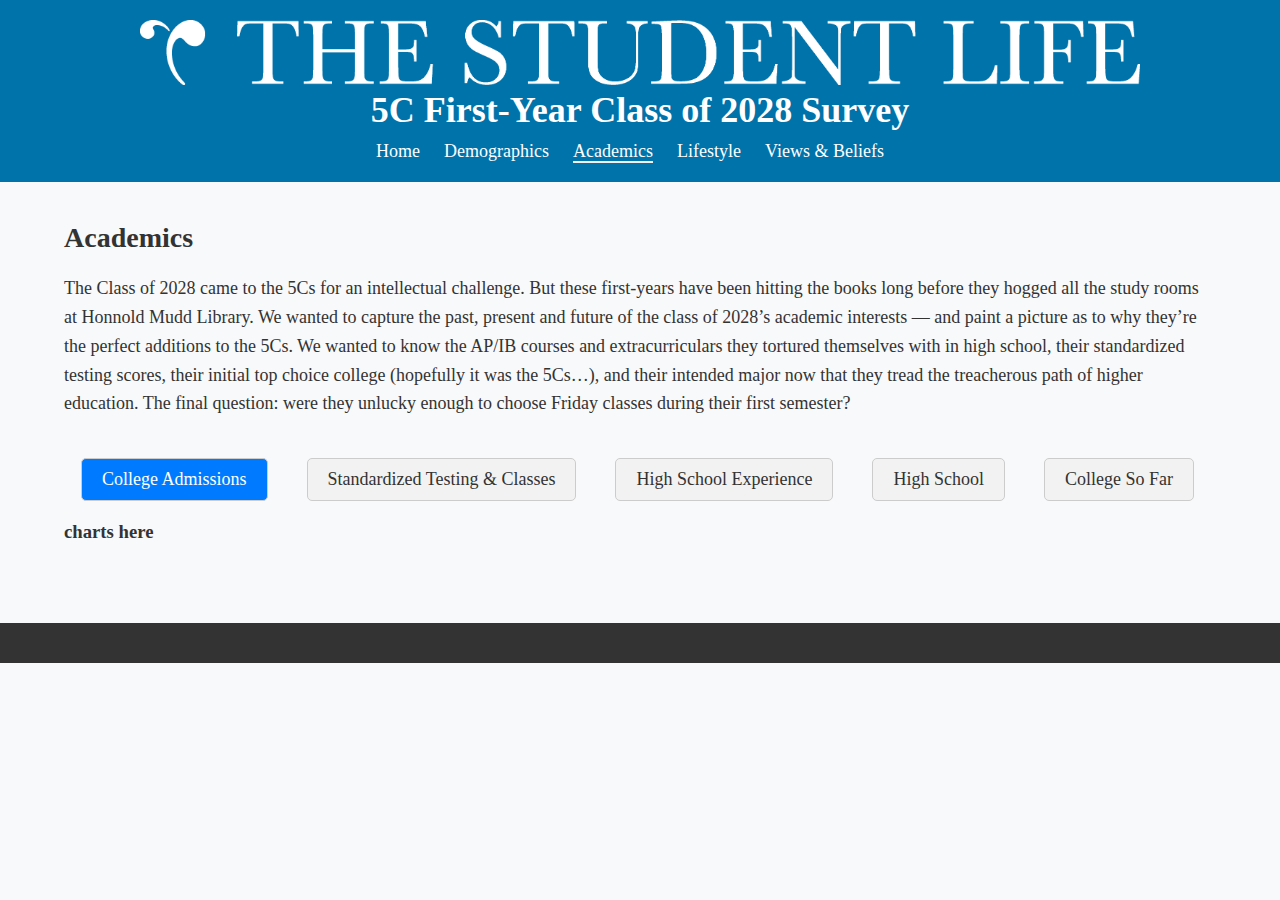
==== academics.html @ 9fb65de4 "Update academics.html" ====
<!DOCTYPE html>
<html lang="en">
<head>
    <meta charset="UTF-8">
    <meta name="viewport" content="width=device-width, initial-scale=1.0">
    <title>5C First-Year Class of 2028 Survey - Academics</title>
    <link rel="icon" type="image/x-icon" href="tsllogo.png">
    <link rel="stylesheet" href="styles.css">
    <style>
        /* Basic styling for the tabs */
        .tab-nav ul {
            list-style-type: none;
            padding: 0;
            display: flex;
            justify-content: space-around;
            margin-bottom: 20px;
        }
        
        .tab-nav ul li {
            padding: 10px 20px;
            background-color: #f2f2f2;
            cursor: pointer;
            border: 1px solid #ccc;
            margin-right: 5px;
            text-align: center;
        }
        
        /* Change active tab color to blue */
        .tab-nav ul li.active {
            background-color: #007BFF;  /* Blue color */
            color: white; /* White text on blue background */
        }

        /* Style for tab content */
        .tab-content {
            display: none; /* Hide all content by default */
            margin-top: 20px;
        }

        .tab-content.active {
            display: block; /* Show active tab content */
        }

        /* Make the iframe responsive */
        .iframe-container {
            position: relative;
            width: 100%;
            height: 0;
            padding-bottom: 56.25%; /* 16:9 aspect ratio */
            overflow: hidden;
            max-width: 100%;
        }

        .iframe-container iframe {
            position: absolute;
            top: 0;
            left: 0;
            width: 100%;
            height: 100%;
            border: none;
        }
    </style>
</head>
<body>

    <header>
        <div class="container">
            <!-- Logo First -->
           <a href="https://www.tsl.news">
            <img src="logo.png" alt="Logo">
        </a>
 <style>
        header {
            text-align: center; /* Center the content inside the header */
        }

        header img {
            width: 1000px; /* Optional: Set the size of the image */
        }
    </style>

            <!-- Title -->
            <h1>5C First-Year Class of 2028 Survey</h1>
            <nav>
                <ul class="main-nav">
                    <li><a href="index.html">Home</a></li>
                    <li><a href="demographics.html">Demographics</a></li>
                    <li><a href="academics.html" class="active">Academics</a></li>
                    <li><a href="lifestyle.html">Lifestyle</a></li>
                    <li><a href="views.html">Views & Beliefs</a></li>
                </ul>
            </nav>
        </div>
    </header>

    <main>
        <div class="container">
            <section class="intro">
                <h2>Academics</h2>
                <p>The Class of 2028 came to the 5Cs for an intellectual challenge. But these first-years have been hitting the books long before they hogged all the study rooms at Honnold Mudd Library. We wanted to capture the past, present and future of the class of 2028’s academic interests — and paint a picture as to why they’re the perfect additions to the 5Cs. We wanted to know the AP/IB courses and extracurriculars they tortured themselves with in high school, their standardized testing scores, their initial top choice college (hopefully it was the 5Cs…), and their intended major now that they tread the treacherous path of higher education. The final question: were they unlucky enough to choose Friday classes during their first semester? 
</p>
            </section>

            <section class="tabs">
                <!-- Tab Navigation -->
                <div class="tab-nav">
                    <ul>
                        <li class="tab-link active" data-tab="admissions">College Admissions</li>
                        <li class="tab-link" data-tab="testing">Standardized Testing & Classes</li>
                        <li class="tab-link" data-tab="experience">High School Experience</li>
                        <li class="tab-link" data-tab="highschool">High School</li>
                        <li class="tab-link" data-tab="college">College So Far</li>
                    </ul>
                </div>

                <!-- Tab Content -->
                <div class="tab-content active" id="admissions">
                    <h3>charts here</h3>
                </div>

                <div class="tab-content" id="testing">
                    <h3>charts here</h3>
                </div>

                <div class="tab-content" id="experience">
                    <h3>charts here</h3>
                </div>

                <div class="tab-content" id="highschool">
                    <h3>charts here</h3>

                </div>

                <div class="tab-content" id="college">
                    <h3>charts herer</h3>
                </div>
            </section>
        </div>
    </main>

    <footer>
        <div class="container">
        </div>
    </footer>

    <script>
        // JavaScript to handle tab switching
        document.addEventListener("DOMContentLoaded", function() {
            const tabs = document.querySelectorAll(".tab-link");
            const tabContents = document.querySelectorAll(".tab-content");

            tabs.forEach(tab => {
                tab.addEventListener("click", function() {
                    // Remove active class from all tabs and tab contents
                    tabs.forEach(t => t.classList.remove("active"));
                    tabContents.forEach(content => content.classList.remove("active"));

                    // Add active class to the clicked tab and its corresponding content
                    tab.classList.add("active");
                    const activeTabContent = document.getElementById(tab.dataset.tab);
                    activeTabContent.classList.add("active");
                });
            });
        });
    </script>

</body>
</html>
---- styles.css ----
/* General styles */
* {
    margin: 0;
    padding: 0;
    box-sizing: border-box;
}

body {
    font-family: 'Palatino', serif;
    background-color: #f8f9fa;
    color: #333;
}

.container {
    width: 90%;
    margin: 0 auto;
}

/* Header Styles */
header {
    background-color: #0073aa;
    color: white;
    padding: 20px 0;
}

header h1 {
    text-align: center;
    font-size: 36px;
    margin-bottom: 10px;
}

header .main-nav {
    text-align: center;
    list-style: none;
}

header .main-nav li {
    display: inline;
    margin-right: 20px;
}

header .main-nav li a {
    color: white;
    text-decoration: none;
    font-size: 18px;
}

header .main-nav li a:hover, header .main-nav li a.active {
    border-bottom: 2px solid #f0f0f0;
}

/* Main Section */
main {
    padding: 40px 0;
}

.intro {
    margin-bottom: 40px;
}

.intro h2 {
    font-size: 28px;
    margin-bottom: 20px;
}

.intro p {
    font-size: 18px;
    line-height: 1.6;
}

/* Tabs Section */
.tabs {
    margin-top: 30px;
}

.tab-nav ul {
    list-style: none;
    display: flex;
    justify-content: center;
    margin-bottom: 20px;
}

.tab-nav li {
    margin-right: 30px;
}

.tab-link {
    cursor: pointer;
    padding: 10px 20px;
    font-size: 18px;
    background-color: #e0e0e0;
    border-radius: 5px;
    transition: background-color 0.3s;
}

.tab-link:hover {
    background-color: #ccc;
}

.tab-link.active {
    background-color: #0073aa;
    color: white;
}

.tab-content {
    display: none;
}

.tab-panel.active {
    display: block;
}

footer {
    background-color: #333;
    color: white;
    text-align: center;
    padding: 20px 0;
    margin-top: 40px;
}

footer p {
    font-size: 14px;
}
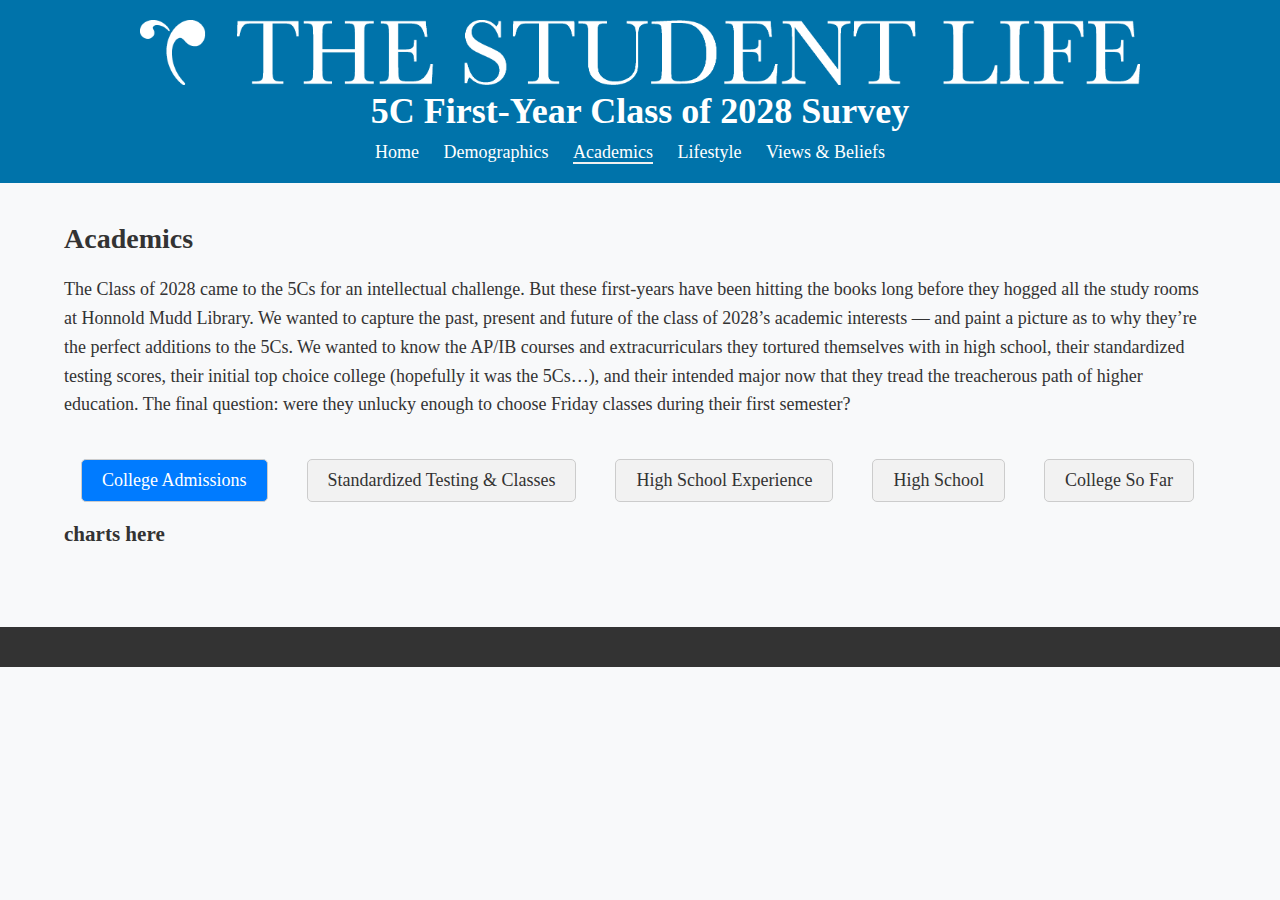
==== commit 13183a0e: "Update academics.html" ====
--- a/academics.html
+++ b/academics.html
@@ -1,6 +1,7 @@
 <!DOCTYPE html>
 <html lang="en">
 <head>
+    <meta name="viewport" content="width=device-width, initial-scale=1.0">
     <meta charset="UTF-8">
     <meta name="viewport" content="width=device-width, initial-scale=1.0">
     <title>5C First-Year Class of 2028 Survey - Academics</title>
--- a/styles.css
+++ b/styles.css
@@ -1,4 +1,18 @@
 /* General styles */
+/* For screens wider than 600px (e.g., tablets and desktop) */
+@media (min-width: 600px) {
+  body {
+    font-size: 18px;
+  }
+}
+
+/* For screens smaller than 600px (e.g., mobile phones) */
+@media (max-width: 599px) {
+  body {
+    font-size: 16px;
+  }
+}
+
 * {
     margin: 0;
     padding: 0;
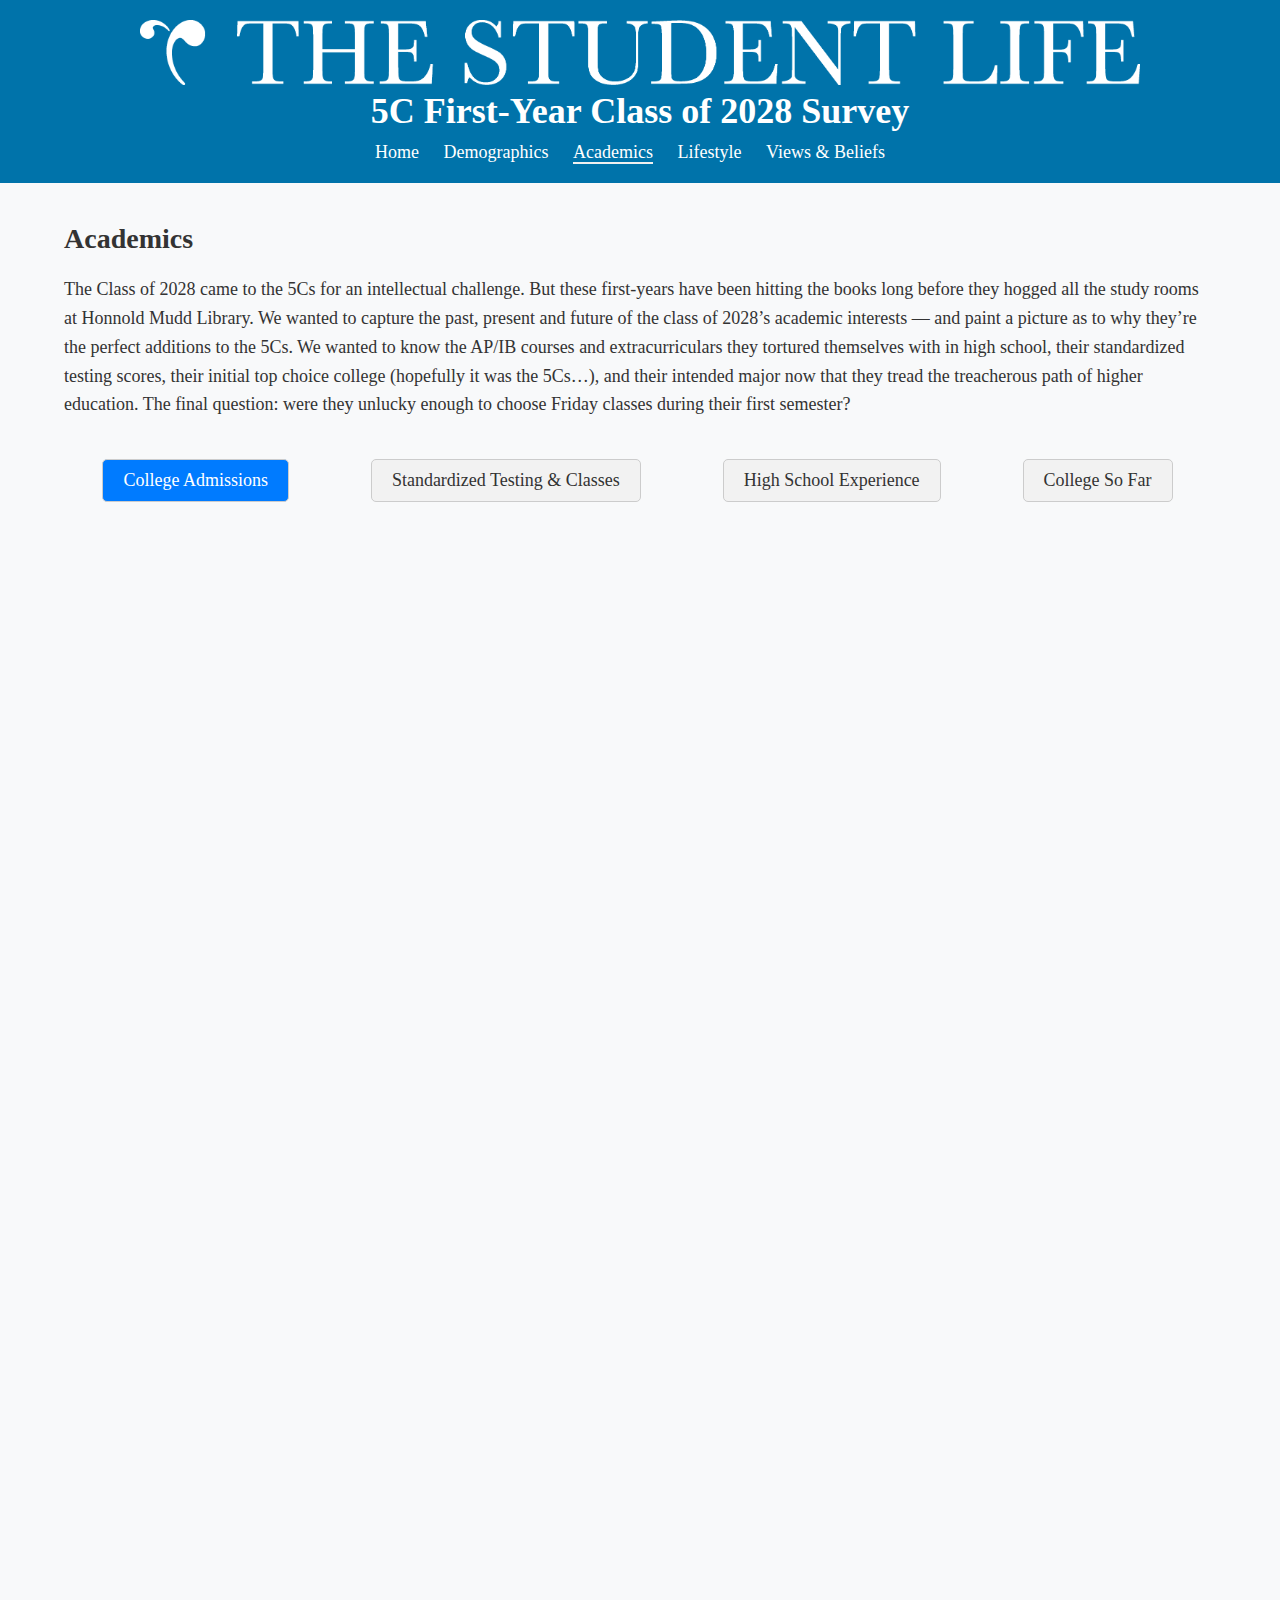
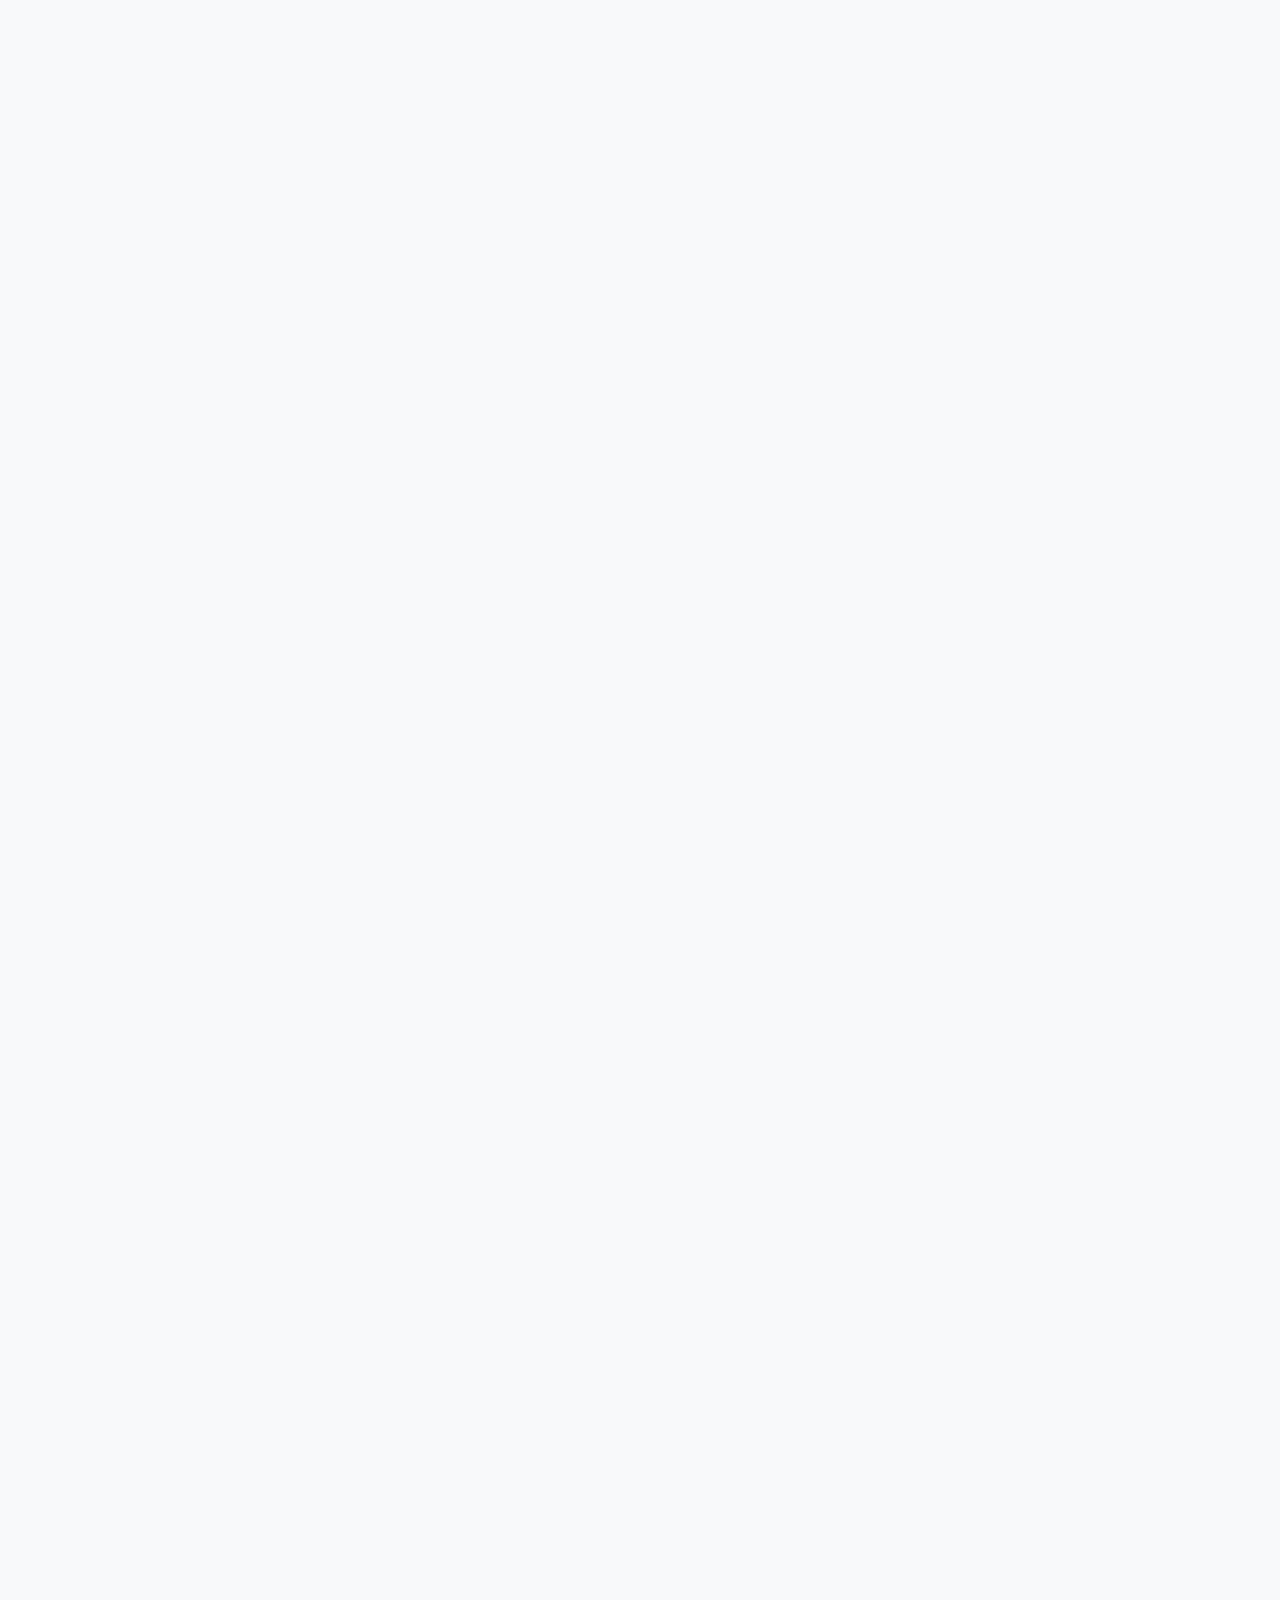
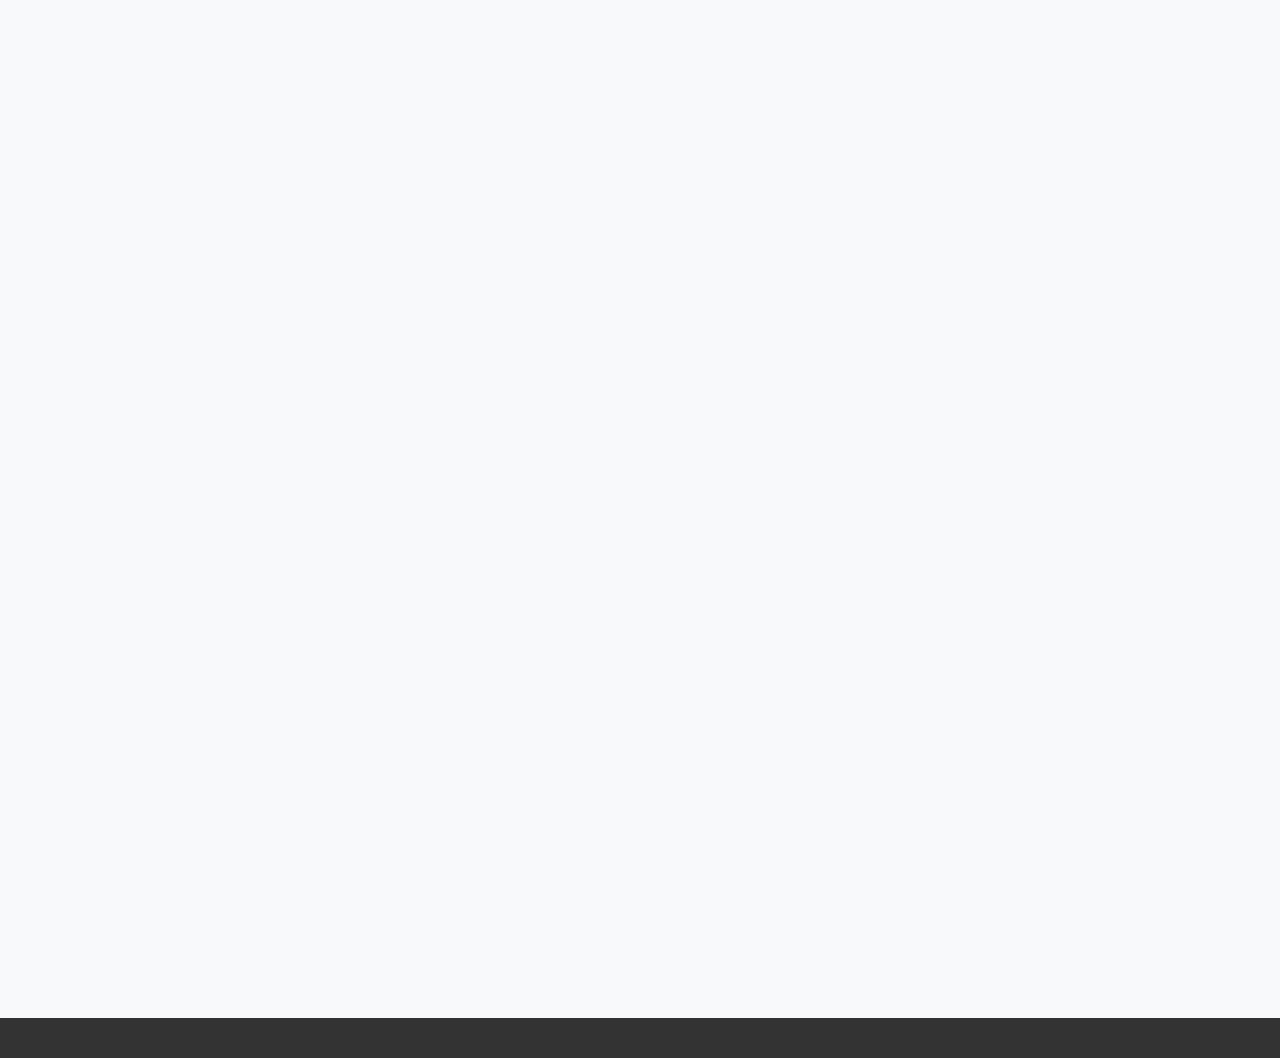
==== commit c531e61a: "Update academics.html" ====
--- a/academics.html
+++ b/academics.html
@@ -109,31 +109,85 @@
                         <li class="tab-link active" data-tab="admissions">College Admissions</li>
                         <li class="tab-link" data-tab="testing">Standardized Testing & Classes</li>
                         <li class="tab-link" data-tab="experience">High School Experience</li>
-                        <li class="tab-link" data-tab="highschool">High School</li>
                         <li class="tab-link" data-tab="college">College So Far</li>
                     </ul>
                 </div>
 
                 <!-- Tab Content -->
                 <div class="tab-content active" id="admissions">
-                    <h3>charts here</h3>
+                  <iframe title="Did you receive any external college preparatory help, such as from a hired college counselor or standardized testing tutor?" aria-label="Pie Chart" id="datawrapper-chart-xb7A1" src="https://datawrapper.dwcdn.net/xb7A1/3/" scrolling="no" frameborder="0" style="width: 0; min-width: 100% !important; border: none;" height="581" data-external="1"></iframe><script type="text/javascript">!function(){"use strict";window.addEventListener("message",(function(a){if(void 0!==a.data["datawrapper-height"]){var e=document.querySelectorAll("iframe");for(var t in a.data["datawrapper-height"])for(var r=0;r<e.length;r++)if(e[r].contentWindow===a.source){var i=a.data["datawrapper-height"][t]+"px";e[r].style.height=i}}}))}();
+</script>
+                    <iframe title="Did your high school provide you with a college counselor?" aria-label="Pie Chart" id="datawrapper-chart-PdTts" src="https://datawrapper.dwcdn.net/PdTts/2/" scrolling="no" frameborder="0" style="width: 0; min-width: 100% !important; border: none;" height="409" data-external="1"></iframe><script type="text/javascript">!function(){"use strict";window.addEventListener("message",(function(a){if(void 0!==a.data["datawrapper-height"]){var e=document.querySelectorAll("iframe");for(var t in a.data["datawrapper-height"])for(var r=0;r<e.length;r++)if(e[r].contentWindow===a.source){var i=a.data["datawrapper-height"][t]+"px";e[r].style.height=i}}}))}();
+</script>
+                    <iframe title="Is the school you are attending your top choice school?" aria-label="Column Chart" id="datawrapper-chart-8JvEN" src="https://datawrapper.dwcdn.net/8JvEN/2/" scrolling="no" frameborder="0" style="width: 0; min-width: 100% !important; border: none;" height="439" data-external="1"></iframe><script type="text/javascript">!function(){"use strict";window.addEventListener("message",(function(a){if(void 0!==a.data["datawrapper-height"]){var e=document.querySelectorAll("iframe");for(var t in a.data["datawrapper-height"])for(var r=0;r<e.length;r++)if(e[r].contentWindow===a.source){var i=a.data["datawrapper-height"][t]+"px";e[r].style.height=i}}}))}();
+</script>
+                    <iframe title="Top Choice School by Major" aria-label="Column Chart" id="datawrapper-chart-mZDzS" src="https://datawrapper.dwcdn.net/mZDzS/2/" scrolling="no" frameborder="0" style="width: 0; min-width: 100% !important; border: none;" height="433" data-external="1"></iframe><script type="text/javascript">!function(){"use strict";window.addEventListener("message",(function(a){if(void 0!==a.data["datawrapper-height"]){var e=document.querySelectorAll("iframe");for(var t in a.data["datawrapper-height"])for(var r=0;r<e.length;r++)if(e[r].contentWindow===a.source){var i=a.data["datawrapper-height"][t]+"px";e[r].style.height=i}}}))}();
+</script>
+                    <iframe title="Applications to Other 5Cs" aria-label="Column Chart" id="datawrapper-chart-UzFQH" src="https://datawrapper.dwcdn.net/UzFQH/2/" scrolling="no" frameborder="0" style="width: 0; min-width: 100% !important; border: none;" height="439" data-external="1"></iframe><script type="text/javascript">!function(){"use strict";window.addEventListener("message",(function(a){if(void 0!==a.data["datawrapper-height"]){var e=document.querySelectorAll("iframe");for(var t in a.data["datawrapper-height"])for(var r=0;r<e.length;r++)if(e[r].contentWindow===a.source){var i=a.data["datawrapper-height"][t]+"px";e[r].style.height=i}}}))}();
+</script>
+                    <iframe title="Intended Major" aria-label="Donut Chart" id="datawrapper-chart-NOhEi" src="https://datawrapper.dwcdn.net/NOhEi/4/" scrolling="no" frameborder="0" style="width: 0; min-width: 100% !important; border: none;" height="409" data-external="1"></iframe><script type="text/javascript">!function(){"use strict";window.addEventListener("message",(function(a){if(void 0!==a.data["datawrapper-height"]){var e=document.querySelectorAll("iframe");for(var t in a.data["datawrapper-height"])for(var r=0;r<e.length;r++)if(e[r].contentWindow===a.source){var i=a.data["datawrapper-height"][t]+"px";e[r].style.height=i}}}))}();
+</script>
+                    <iframe title="External College Prep by Household Income" aria-label="Column Chart" id="datawrapper-chart-rwY10" src="https://datawrapper.dwcdn.net/rwY10/2/" scrolling="no" frameborder="0" style="width: 0; min-width: 100% !important; border: none;" height="433" data-external="1"></iframe><script type="text/javascript">!function(){"use strict";window.addEventListener("message",(function(a){if(void 0!==a.data["datawrapper-height"]){var e=document.querySelectorAll("iframe");for(var t in a.data["datawrapper-height"])for(var r=0;r<e.length;r++)if(e[r].contentWindow===a.source){var i=a.data["datawrapper-height"][t]+"px";e[r].style.height=i}}}))}();
+</script>
+                    <iframe title="Intended Major by Family Income" aria-label="Column Chart" id="datawrapper-chart-INmB4" src="https://datawrapper.dwcdn.net/INmB4/3/" scrolling="no" frameborder="0" style="width: 0; min-width: 100% !important; border: none;" height="433" data-external="1"></iframe><script type="text/javascript">!function(){"use strict";window.addEventListener("message",(function(a){if(void 0!==a.data["datawrapper-height"]){var e=document.querySelectorAll("iframe");for(var t in a.data["datawrapper-height"])for(var r=0;r<e.length;r++)if(e[r].contentWindow===a.source){var i=a.data["datawrapper-height"][t]+"px";e[r].style.height=i}}}))}();
+</script>
                 </div>
 
                 <div class="tab-content" id="testing">
-                    <h3>charts here</h3>
+                   <iframe title="Did you submit test scores?" aria-label="Donut Chart" id="datawrapper-chart-lMl9U" src="https://datawrapper.dwcdn.net/lMl9U/3/" scrolling="no" frameborder="0" style="width: 0; min-width: 100% !important; border: none;" height="409" data-external="1"></iframe><script type="text/javascript">!function(){"use strict";window.addEventListener("message",(function(a){if(void 0!==a.data["datawrapper-height"]){var e=document.querySelectorAll("iframe");for(var t in a.data["datawrapper-height"])for(var r=0;r<e.length;r++)if(e[r].contentWindow===a.source){var i=a.data["datawrapper-height"][t]+"px";e[r].style.height=i}}}))}();
+</script>
+                    <iframe title="SAT Score Breakdown" aria-label="Grouped Columns" id="datawrapper-chart-IXhqi" src="https://datawrapper.dwcdn.net/IXhqi/3/" scrolling="no" frameborder="0" style="width: 0; min-width: 100% !important; border: none;" height="426" data-external="1"></iframe><script type="text/javascript">!function(){"use strict";window.addEventListener("message",(function(a){if(void 0!==a.data["datawrapper-height"]){var e=document.querySelectorAll("iframe");for(var t in a.data["datawrapper-height"])for(var r=0;r<e.length;r++)if(e[r].contentWindow===a.source){var i=a.data["datawrapper-height"][t]+"px";e[r].style.height=i}}}))}();
+</script>
+                    <iframe title="ACT Score Breakdown" aria-label="Grouped Columns" id="datawrapper-chart-dSWsQ" src="https://datawrapper.dwcdn.net/dSWsQ/4/" scrolling="no" frameborder="0" style="width: 0; min-width: 100% !important; border: none;" height="412" data-external="1"></iframe><script type="text/javascript">!function(){"use strict";window.addEventListener("message",(function(a){if(void 0!==a.data["datawrapper-height"]){var e=document.querySelectorAll("iframe");for(var t in a.data["datawrapper-height"])for(var r=0;r<e.length;r++)if(e[r].contentWindow===a.source){var i=a.data["datawrapper-height"][t]+"px";e[r].style.height=i}}}))}();
+</script>
+                    <iframe title="Number of AP Classes Taken" aria-label="Grouped Columns" id="datawrapper-chart-WBbOm" src="https://datawrapper.dwcdn.net/WBbOm/2/" scrolling="no" frameborder="0" style="width: 0; min-width: 100% !important; border: none;" height="398" data-external="1"></iframe><script type="text/javascript">!function(){"use strict";window.addEventListener("message",(function(a){if(void 0!==a.data["datawrapper-height"]){var e=document.querySelectorAll("iframe");for(var t in a.data["datawrapper-height"])for(var r=0;r<e.length;r++)if(e[r].contentWindow===a.source){var i=a.data["datawrapper-height"][t]+"px";e[r].style.height=i}}}))}();
+</script>
+                    <iframe title="Number of IB classes taken" aria-label="Grouped Columns" id="datawrapper-chart-JlxZA" src="https://datawrapper.dwcdn.net/JlxZA/2/" scrolling="no" frameborder="0" style="width: 0; min-width: 100% !important; border: none;" height="398" data-external="1"></iframe><script type="text/javascript">!function(){"use strict";window.addEventListener("message",(function(a){if(void 0!==a.data["datawrapper-height"]){var e=document.querySelectorAll("iframe");for(var t in a.data["datawrapper-height"])for(var r=0;r<e.length;r++)if(e[r].contentWindow===a.source){var i=a.data["datawrapper-height"][t]+"px";e[r].style.height=i}}}))}();
+</script>
+                    <iframe title="Score Submission by Athlete Status" aria-label="Column Chart" id="datawrapper-chart-NcUaY" src="https://datawrapper.dwcdn.net/NcUaY/4/" scrolling="no" frameborder="0" style="width: 0; min-width: 100% !important; border: none;" height="451" data-external="1"></iframe><script type="text/javascript">!function(){"use strict";window.addEventListener("message",(function(a){if(void 0!==a.data["datawrapper-height"]){var e=document.querySelectorAll("iframe");for(var t in a.data["datawrapper-height"])for(var r=0;r<e.length;r++)if(e[r].contentWindow===a.source){var i=a.data["datawrapper-height"][t]+"px";e[r].style.height=i}}}))}();
+</script>
+                    <iframe title="SAT Score Breakdown by Financial Aid" aria-label="Column Chart" id="datawrapper-chart-ZYmQ5" src="https://datawrapper.dwcdn.net/ZYmQ5/3/" scrolling="no" frameborder="0" style="width: 0; min-width: 100% !important; border: none;" height="453" data-external="1"></iframe><script type="text/javascript">!function(){"use strict";window.addEventListener("message",(function(a){if(void 0!==a.data["datawrapper-height"]){var e=document.querySelectorAll("iframe");for(var t in a.data["datawrapper-height"])for(var r=0;r<e.length;r++)if(e[r].contentWindow===a.source){var i=a.data["datawrapper-height"][t]+"px";e[r].style.height=i}}}))}();
+</script>
+                    <iframe title="ACT Score Breakdown by Financial Aid" aria-label="Column Chart" id="datawrapper-chart-Wfo1Z" src="https://datawrapper.dwcdn.net/Wfo1Z/4/" scrolling="no" frameborder="0" style="width: 0; min-width: 100% !important; border: none;" height="453" data-external="1"></iframe><script type="text/javascript">!function(){"use strict";window.addEventListener("message",(function(a){if(void 0!==a.data["datawrapper-height"]){var e=document.querySelectorAll("iframe");for(var t in a.data["datawrapper-height"])for(var r=0;r<e.length;r++)if(e[r].contentWindow===a.source){var i=a.data["datawrapper-height"][t]+"px";e[r].style.height=i}}}))}();
+</script>
+                    <iframe title="SAT Score by College" aria-label="Column Chart" id="datawrapper-chart-XxXQM" src="https://datawrapper.dwcdn.net/XxXQM/4/" scrolling="no" frameborder="0" style="width: 0; min-width: 100% !important; border: none;" height="453" data-external="1"></iframe><script type="text/javascript">!function(){"use strict";window.addEventListener("message",(function(a){if(void 0!==a.data["datawrapper-height"]){var e=document.querySelectorAll("iframe");for(var t in a.data["datawrapper-height"])for(var r=0;r<e.length;r++)if(e[r].contentWindow===a.source){var i=a.data["datawrapper-height"][t]+"px";e[r].style.height=i}}}))}();
+</script>
+                   <iframe title="ACT Score by College" aria-label="Column Chart" id="datawrapper-chart-ZufzF" src="https://datawrapper.dwcdn.net/ZufzF/4/" scrolling="no" frameborder="0" style="width: 0; min-width: 100% !important; border: none;" height="451" data-external="1"></iframe><script type="text/javascript">!function(){"use strict";window.addEventListener("message",(function(a){if(void 0!==a.data["datawrapper-height"]){var e=document.querySelectorAll("iframe");for(var t in a.data["datawrapper-height"])for(var r=0;r<e.length;r++)if(e[r].contentWindow===a.source){var i=a.data["datawrapper-height"][t]+"px";e[r].style.height=i}}}))}();
+</script>
+                    <iframe title="SAT Score by Household Income" aria-label="Column Chart" id="datawrapper-chart-n5N3S" src="https://datawrapper.dwcdn.net/n5N3S/3/" scrolling="no" frameborder="0" style="width: 0; min-width: 100% !important; border: none;" height="447" data-external="1"></iframe><script type="text/javascript">!function(){"use strict";window.addEventListener("message",(function(a){if(void 0!==a.data["datawrapper-height"]){var e=document.querySelectorAll("iframe");for(var t in a.data["datawrapper-height"])for(var r=0;r<e.length;r++)if(e[r].contentWindow===a.source){var i=a.data["datawrapper-height"][t]+"px";e[r].style.height=i}}}))}();
+</script>
+                   <iframe title="ACT Score by Household Income" aria-label="Column Chart" id="datawrapper-chart-DdAQ1" src="https://datawrapper.dwcdn.net/DdAQ1/4/" scrolling="no" frameborder="0" style="width: 0; min-width: 100% !important; border: none;" height="433" data-external="1"></iframe><script type="text/javascript">!function(){"use strict";window.addEventListener("message",(function(a){if(void 0!==a.data["datawrapper-height"]){var e=document.querySelectorAll("iframe");for(var t in a.data["datawrapper-height"])for(var r=0;r<e.length;r++)if(e[r].contentWindow===a.source){var i=a.data["datawrapper-height"][t]+"px";e[r].style.height=i}}}))}();
+</script>
+                    
                 </div>
 
                 <div class="tab-content" id="experience">
-                    <h3>charts here</h3>
-                </div>
-
-                <div class="tab-content" id="highschool">
-                    <h3>charts here</h3>
-
-                </div>
-
+                    <iframe title="High School Extracurriculars" aria-label="Bar Chart" id="datawrapper-chart-fRj8t" src="https://datawrapper.dwcdn.net/fRj8t/4/" scrolling="no" frameborder="0" style="width: 0; min-width: 100% !important; border: none;" height="353" data-external="1"></iframe><script type="text/javascript">!function(){"use strict";window.addEventListener("message",(function(a){if(void 0!==a.data["datawrapper-height"]){var e=document.querySelectorAll("iframe");for(var t in a.data["datawrapper-height"])for(var r=0;r<e.length;r++)if(e[r].contentWindow===a.source){var i=a.data["datawrapper-height"][t]+"px";e[r].style.height=i}}}))}();
+</script>
+                   <iframe title="High School Graduation Honors" aria-label="Donut Chart" id="datawrapper-chart-ndmKa" src="https://datawrapper.dwcdn.net/ndmKa/3/" scrolling="no" frameborder="0" style="width: 0; min-width: 100% !important; border: none;" height="409" data-external="1"></iframe><script type="text/javascript">!function(){"use strict";window.addEventListener("message",(function(a){if(void 0!==a.data["datawrapper-height"]){var e=document.querySelectorAll("iframe");for(var t in a.data["datawrapper-height"])for(var r=0;r<e.length;r++)if(e[r].contentWindow===a.source){var i=a.data["datawrapper-height"][t]+"px";e[r].style.height=i}}}))}();
+</script>
+                    <iframe title="Impact of the COVID-19 Pandemic on High School Experience" aria-label="Grouped Columns" id="datawrapper-chart-LQDEQ" src="https://datawrapper.dwcdn.net/LQDEQ/2/" scrolling="no" frameborder="0" style="width: 0; min-width: 100% !important; border: none;" height="466" data-external="1"></iframe><script type="text/javascript">!function(){"use strict";window.addEventListener("message",(function(a){if(void 0!==a.data["datawrapper-height"]){var e=document.querySelectorAll("iframe");for(var t in a.data["datawrapper-height"])for(var r=0;r<e.length;r++)if(e[r].contentWindow===a.source){var i=a.data["datawrapper-height"][t]+"px";e[r].style.height=i}}}))}();
+</script>
+                    <iframe title="Graduation Honors by High School Type" aria-label="Column Chart" id="datawrapper-chart-mLHKc" src="https://datawrapper.dwcdn.net/mLHKc/2/" scrolling="no" frameborder="0" style="width: 0; min-width: 100% !important; border: none;" height="445" data-external="1"></iframe><script type="text/javascript">!function(){"use strict";window.addEventListener("message",(function(a){if(void 0!==a.data["datawrapper-height"]){var e=document.querySelectorAll("iframe");for(var t in a.data["datawrapper-height"])for(var r=0;r<e.length;r++)if(e[r].contentWindow===a.source){var i=a.data["datawrapper-height"][t]+"px";e[r].style.height=i}}}))}();
+</script>
+                    <iframe title="High School Extracurriculars by College" aria-label="Column Chart" id="datawrapper-chart-QcyVA" src="https://datawrapper.dwcdn.net/QcyVA/3/" scrolling="no" frameborder="0" style="width: 0; min-width: 100% !important; border: none;" height="588" data-external="1"></iframe><script type="text/javascript">!function(){"use strict";window.addEventListener("message",(function(a){if(void 0!==a.data["datawrapper-height"]){var e=document.querySelectorAll("iframe");for(var t in a.data["datawrapper-height"])for(var r=0;r<e.length;r++)if(e[r].contentWindow===a.source){var i=a.data["datawrapper-height"][t]+"px";e[r].style.height=i}}}))}();
+</script>
+                    <iframe title="High School Extracurriculars by High School Type" aria-label="Column Chart" id="datawrapper-chart-hnNRD" src="https://datawrapper.dwcdn.net/hnNRD/3/" scrolling="no" frameborder="0" style="width: 0; min-width: 100% !important; border: none;" height="582" data-external="1"></iframe><script type="text/javascript">!function(){"use strict";window.addEventListener("message",(function(a){if(void 0!==a.data["datawrapper-height"]){var e=document.querySelectorAll("iframe");for(var t in a.data["datawrapper-height"])for(var r=0;r<e.length;r++)if(e[r].contentWindow===a.source){var i=a.data["datawrapper-height"][t]+"px";e[r].style.height=i}}}))}();
+</script>
+                    <iframe title="High School Extracurriculars by Intended Major" aria-label="Column Chart" id="datawrapper-chart-0tRjs" src="https://datawrapper.dwcdn.net/0tRjs/3/" scrolling="no" frameborder="0" style="width: 0; min-width: 100% !important; border: none;" height="582" data-external="1"></iframe><script type="text/javascript">!function(){"use strict";window.addEventListener("message",(function(a){if(void 0!==a.data["datawrapper-height"]){var e=document.querySelectorAll("iframe");for(var t in a.data["datawrapper-height"])for(var r=0;r<e.length;r++)if(e[r].contentWindow===a.source){var i=a.data["datawrapper-height"][t]+"px";e[r].style.height=i}}}))}();
+</script>
+                </div>
+
+          
                 <div class="tab-content" id="college">
-                    <h3>charts herer</h3>
+                 <iframe title="Intended Extracurriculars in College" aria-label="Bar Chart" id="datawrapper-chart-HwJEg" src="https://datawrapper.dwcdn.net/HwJEg/2/" scrolling="no" frameborder="0" style="width: 0; min-width: 100% !important; border: none;" height="641" data-external="1"></iframe><script type="text/javascript">!function(){"use strict";window.addEventListener("message",(function(a){if(void 0!==a.data["datawrapper-height"]){var e=document.querySelectorAll("iframe");for(var t in a.data["datawrapper-height"])for(var r=0;r<e.length;r++)if(e[r].contentWindow===a.source){var i=a.data["datawrapper-height"][t]+"px";e[r].style.height=i}}}))}();
+</script>
+                    <iframe title="Do you have Friday Classes?" aria-label="Pie Chart" id="datawrapper-chart-IK4aq" src="https://datawrapper.dwcdn.net/IK4aq/3/" scrolling="no" frameborder="0" style="width: 0; min-width: 100% !important; border: none;" height="409" data-external="1"></iframe><script type="text/javascript">!function(){"use strict";window.addEventListener("message",(function(a){if(void 0!==a.data["datawrapper-height"]){var e=document.querySelectorAll("iframe");for(var t in a.data["datawrapper-height"])for(var r=0;r<e.length;r++)if(e[r].contentWindow===a.source){var i=a.data["datawrapper-height"][t]+"px";e[r].style.height=i}}}))}();
+</script>
+                    <iframe title="Friday Classes by Intended Major" aria-label="Stacked Columns" id="datawrapper-chart-aq71r" src="https://datawrapper.dwcdn.net/aq71r/2/" scrolling="no" frameborder="0" style="width: 0; min-width: 100% !important; border: none;" height="470" data-external="1"></iframe><script type="text/javascript">!function(){"use strict";window.addEventListener("message",(function(a){if(void 0!==a.data["datawrapper-height"]){var e=document.querySelectorAll("iframe");for(var t in a.data["datawrapper-height"])for(var r=0;r<e.length;r++)if(e[r].contentWindow===a.source){var i=a.data["datawrapper-height"][t]+"px";e[r].style.height=i}}}))}();
+</script>
+                    <iframe title="Friday Classes by School" aria-label="Column Chart" id="datawrapper-chart-UcdWQ" src="https://datawrapper.dwcdn.net/UcdWQ/3/" scrolling="no" frameborder="0" style="width: 0; min-width: 100% !important; border: none;" height="451" data-external="1"></iframe><script type="text/javascript">!function(){"use strict";window.addEventListener("message",(function(a){if(void 0!==a.data["datawrapper-height"]){var e=document.querySelectorAll("iframe");for(var t in a.data["datawrapper-height"])for(var r=0;r<e.length;r++)if(e[r].contentWindow===a.source){var i=a.data["datawrapper-height"][t]+"px";e[r].style.height=i}}}))}();
+</script>
                 </div>
             </section>
         </div>
